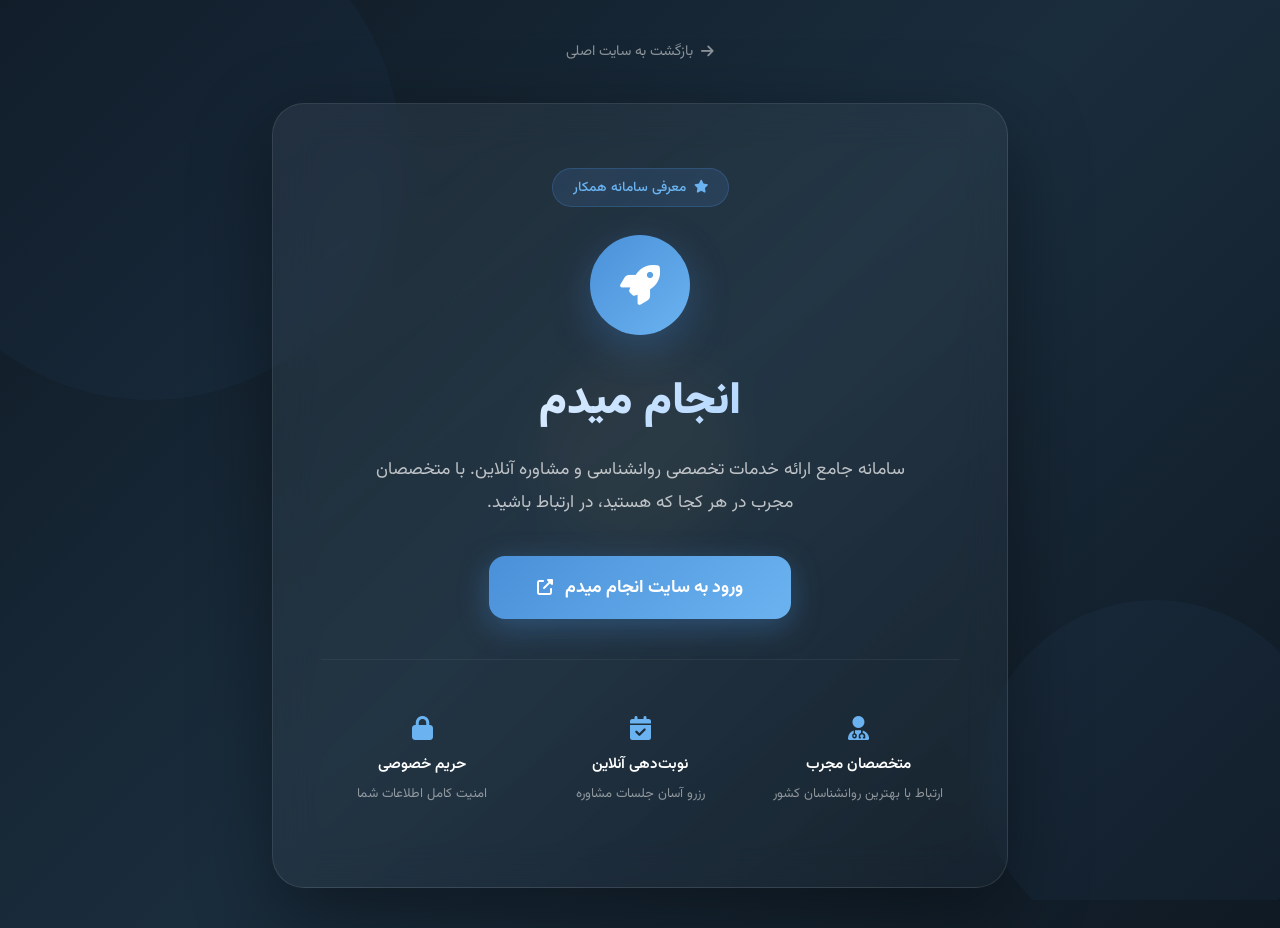
==== anjammidam.html @ 001f9366 "Add files via upload" ====
<!DOCTYPE html>
<html lang="fa" dir="rtl">
<head>
    <meta charset="UTF-8">
    <meta name="viewport" content="width=device-width, initial-scale=1.0">
    <title>انجام میدم | مرکز تخصصی روانکاوی نوجوان</title>
    <meta name="description" content="سایت انجام میدم - مرجع تخصصی خدمات روانشناسی و مشاوره آنلاین">
    <link rel="preconnect" href="https://fonts.googleapis.com">
    <link rel="preconnect" href="https://fonts.gstatic.com" crossorigin>
    <link href="https://fonts.googleapis.com/css2?family=Vazirmatn:wght@300;400;500;600;700;800;900&display=swap" rel="stylesheet">
    <link rel="stylesheet" href="https://cdnjs.cloudflare.com/ajax/libs/font-awesome/6.5.1/css/all.min.css">
    <style>
        * { margin: 0; padding: 0; box-sizing: border-box; }
        body {
            font-family: 'Vazirmatn', sans-serif;
            background: linear-gradient(135deg, #0f1923 0%, #1a2d3d 50%, #0f1923 100%);
            color: #fff;
            min-height: 100vh;
            display: flex;
            align-items: center;
            justify-content: center;
            direction: rtl;
            overflow-x: hidden;
        }
        .container {
            max-width: 900px;
            padding: 40px 24px;
            text-align: center;
            position: relative;
        }
        .bg-shapes { position: fixed; inset: 0; overflow: hidden; pointer-events: none; z-index: 0; }
        .bg-shapes span {
            position: absolute;
            border-radius: 50%;
            opacity: 0.04;
        }
        .bg-shapes span:nth-child(1) { width: 500px; height: 500px; background: #4a90d9; top: -100px; left: -100px; }
        .bg-shapes span:nth-child(2) { width: 350px; height: 350px; background: #6bb3f0; bottom: -50px; right: -50px; }
        .bg-shapes span:nth-child(3) { width: 200px; height: 200px; background: #d4a373; top: 50%; left: 50%; transform: translate(-50%, -50%); }

        .back-link {
            display: inline-flex;
            align-items: center;
            gap: 8px;
            color: rgba(255,255,255,0.5);
            font-size: 0.9rem;
            text-decoration: none;
            transition: 0.3s;
            margin-bottom: 40px;
        }
        .back-link:hover { color: #fff; }

        .banner {
            position: relative;
            z-index: 1;
            background: linear-gradient(145deg, rgba(255,255,255,0.06), rgba(255,255,255,0.02));
            backdrop-filter: blur(20px);
            border: 1px solid rgba(255,255,255,0.1);
            border-radius: 32px;
            padding: 64px 48px;
            box-shadow: 0 24px 80px rgba(0,0,0,0.4);
            transition: 0.4s;
        }
        .banner:hover {
            border-color: rgba(74, 144, 217, 0.4);
            box-shadow: 0 32px 100px rgba(74, 144, 217, 0.15);
            transform: translateY(-4px);
        }

        .badge {
            display: inline-flex;
            align-items: center;
            gap: 8px;
            padding: 8px 20px;
            background: rgba(74, 144, 217, 0.15);
            border: 1px solid rgba(74, 144, 217, 0.25);
            border-radius: 50px;
            font-size: 0.85rem;
            font-weight: 500;
            color: #6bb3f0;
            margin-bottom: 28px;
        }
        .badge i { font-size: 0.8rem; }

        .banner-icon {
            width: 100px;
            height: 100px;
            margin: 0 auto 32px;
            background: linear-gradient(135deg, #4a90d9, #6bb3f0);
            border-radius: 50%;
            display: flex;
            align-items: center;
            justify-content: center;
            font-size: 40px;
            color: #fff;
            box-shadow: 0 12px 40px rgba(74, 144, 217, 0.3);
        }

        .banner h1 {
            font-size: 2.8rem;
            font-weight: 900;
            background: linear-gradient(135deg, #fff, #8fc4ff);
            -webkit-background-clip: text;
            -webkit-text-fill-color: transparent;
            background-clip: text;
            margin-bottom: 16px;
        }

        .banner p {
            font-size: 1.1rem;
            color: rgba(255,255,255,0.7);
            line-height: 1.9;
            max-width: 550px;
            margin: 0 auto 36px;
        }

        .cta-button {
            display: inline-flex;
            align-items: center;
            gap: 12px;
            padding: 18px 48px;
            background: linear-gradient(135deg, #4a90d9, #6bb3f0);
            color: #fff;
            font-family: 'Vazirmatn', sans-serif;
            font-size: 1.1rem;
            font-weight: 700;
            border: none;
            border-radius: 16px;
            text-decoration: none;
            cursor: pointer;
            transition: 0.3s;
            box-shadow: 0 8px 30px rgba(74, 144, 217, 0.35);
        }
        .cta-button:hover {
            transform: translateY(-3px);
            box-shadow: 0 12px 45px rgba(74, 144, 217, 0.5);
        }
        .cta-button i { font-size: 1rem; }

        .features {
            display: grid;
            grid-template-columns: repeat(3, 1fr);
            gap: 16px;
            margin-top: 40px;
            padding-top: 40px;
            border-top: 1px solid rgba(255,255,255,0.06);
        }
        .feature-item {
            text-align: center;
            padding: 16px;
        }
        .feature-item i {
            font-size: 24px;
            color: #6bb3f0;
            margin-bottom: 12px;
        }
        .feature-item h4 {
            font-size: 0.95rem;
            font-weight: 600;
            margin-bottom: 6px;
        }
        .feature-item p {
            font-size: 0.82rem;
            color: rgba(255,255,255,0.5);
            margin: 0;
        }

        @media (max-width: 768px) {
            .banner { padding: 40px 24px; }
            .banner h1 { font-size: 2rem; }
            .features { grid-template-columns: 1fr; gap: 8px; }
            .banner p { font-size: 0.95rem; }
        }
        @media (max-width: 480px) {
            .banner h1 { font-size: 1.6rem; }
            .cta-button { padding: 14px 32px; font-size: 1rem; }
        }
    </style>
</head>
<body>
    <div class="bg-shapes">
        <span></span>
        <span></span>
        <span></span>
    </div>

    <div class="container">
        <a href="index.html" class="back-link">
            <i class="fas fa-arrow-right"></i>
            بازگشت به سایت اصلی
        </a>

        <div class="banner">
            <div class="badge">
                <i class="fas fa-star"></i>
                معرفی سامانه همکار
            </div>

            <div class="banner-icon">
                <i class="fas fa-rocket"></i>
            </div>

            <h1>انجام میدم</h1>
            <p>
                سامانه جامع ارائه خدمات تخصصی روانشناسی و مشاوره آنلاین. 
                با متخصصان مجرب در هر کجا که هستید، در ارتباط باشید.
            </p>

            <a href="https://www.anjammidam.com/" target="_blank" rel="noopener noreferrer" class="cta-button">
                <span>ورود به سایت انجام میدم</span>
                <i class="fas fa-external-link-alt"></i>
            </a>

            <div class="features">
                <div class="feature-item">
                    <i class="fas fa-user-md"></i>
                    <h4>متخصصان مجرب</h4>
                    <p>ارتباط با بهترین روانشناسان کشور</p>
                </div>
                <div class="feature-item">
                    <i class="fas fa-calendar-check"></i>
                    <h4>نوبت‌دهی آنلاین</h4>
                    <p>رزرو آسان جلسات مشاوره</p>
                </div>
                <div class="feature-item">
                    <i class="fas fa-lock"></i>
                    <h4>حریم خصوصی</h4>
                    <p>امنیت کامل اطلاعات شما</p>
                </div>
            </div>
        </div>
    </div>
</body>
</html>
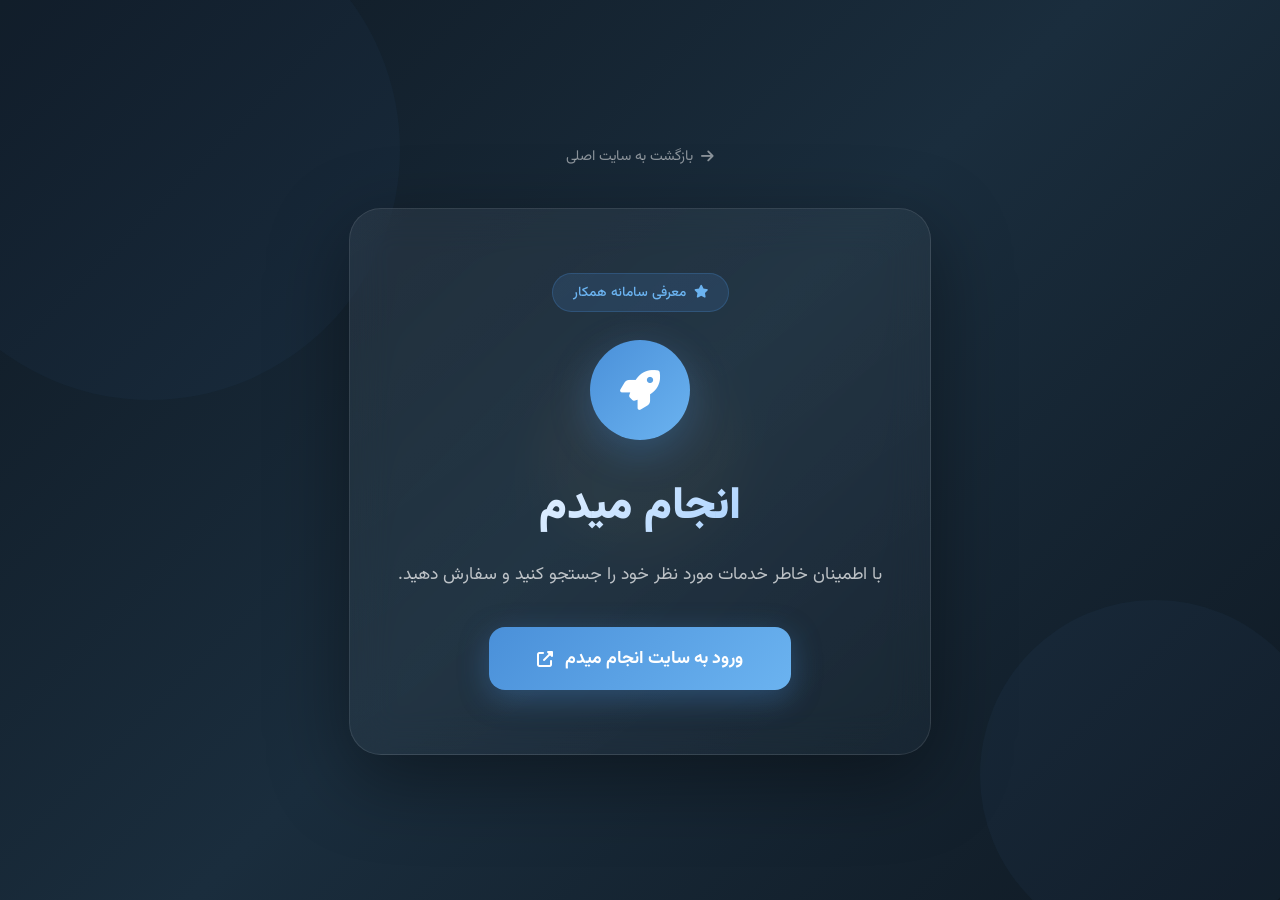
==== commit f0779ab9: "Update anjammidam.html" ====
--- a/anjammidam.html
+++ b/anjammidam.html
@@ -3,8 +3,8 @@
 <head>
     <meta charset="UTF-8">
     <meta name="viewport" content="width=device-width, initial-scale=1.0">
-    <title>انجام میدم | مرکز تخصصی روانکاوی نوجوان</title>
-    <meta name="description" content="سایت انجام میدم - مرجع تخصصی خدمات روانشناسی و مشاوره آنلاین">
+    <title>انجام میدم | انجام خدمات حرفه ای و خلاقانه</title>
+    <meta name="description" content="سایت انجام میدم - مرجع تخصصی خدمات حرفه ای و خلاقانه">
     <link rel="preconnect" href="https://fonts.googleapis.com">
     <link rel="preconnect" href="https://fonts.gstatic.com" crossorigin>
     <link href="https://fonts.googleapis.com/css2?family=Vazirmatn:wght@300;400;500;600;700;800;900&display=swap" rel="stylesheet">
@@ -202,8 +202,7 @@
 
             <h1>انجام میدم</h1>
             <p>
-                سامانه جامع ارائه خدمات تخصصی روانشناسی و مشاوره آنلاین. 
-                با متخصصان مجرب در هر کجا که هستید، در ارتباط باشید.
+                با اطمینان خاطر خدمات مورد نظر خود را جستجو کنید و سفارش دهید. 
             </p>
 
             <a href="https://www.anjammidam.com/" target="_blank" rel="noopener noreferrer" class="cta-button">
@@ -211,23 +210,7 @@
                 <i class="fas fa-external-link-alt"></i>
             </a>
 
-            <div class="features">
-                <div class="feature-item">
-                    <i class="fas fa-user-md"></i>
-                    <h4>متخصصان مجرب</h4>
-                    <p>ارتباط با بهترین روانشناسان کشور</p>
-                </div>
-                <div class="feature-item">
-                    <i class="fas fa-calendar-check"></i>
-                    <h4>نوبت‌دهی آنلاین</h4>
-                    <p>رزرو آسان جلسات مشاوره</p>
-                </div>
-                <div class="feature-item">
-                    <i class="fas fa-lock"></i>
-                    <h4>حریم خصوصی</h4>
-                    <p>امنیت کامل اطلاعات شما</p>
-                </div>
-            </div>
+            
         </div>
     </div>
 </body>
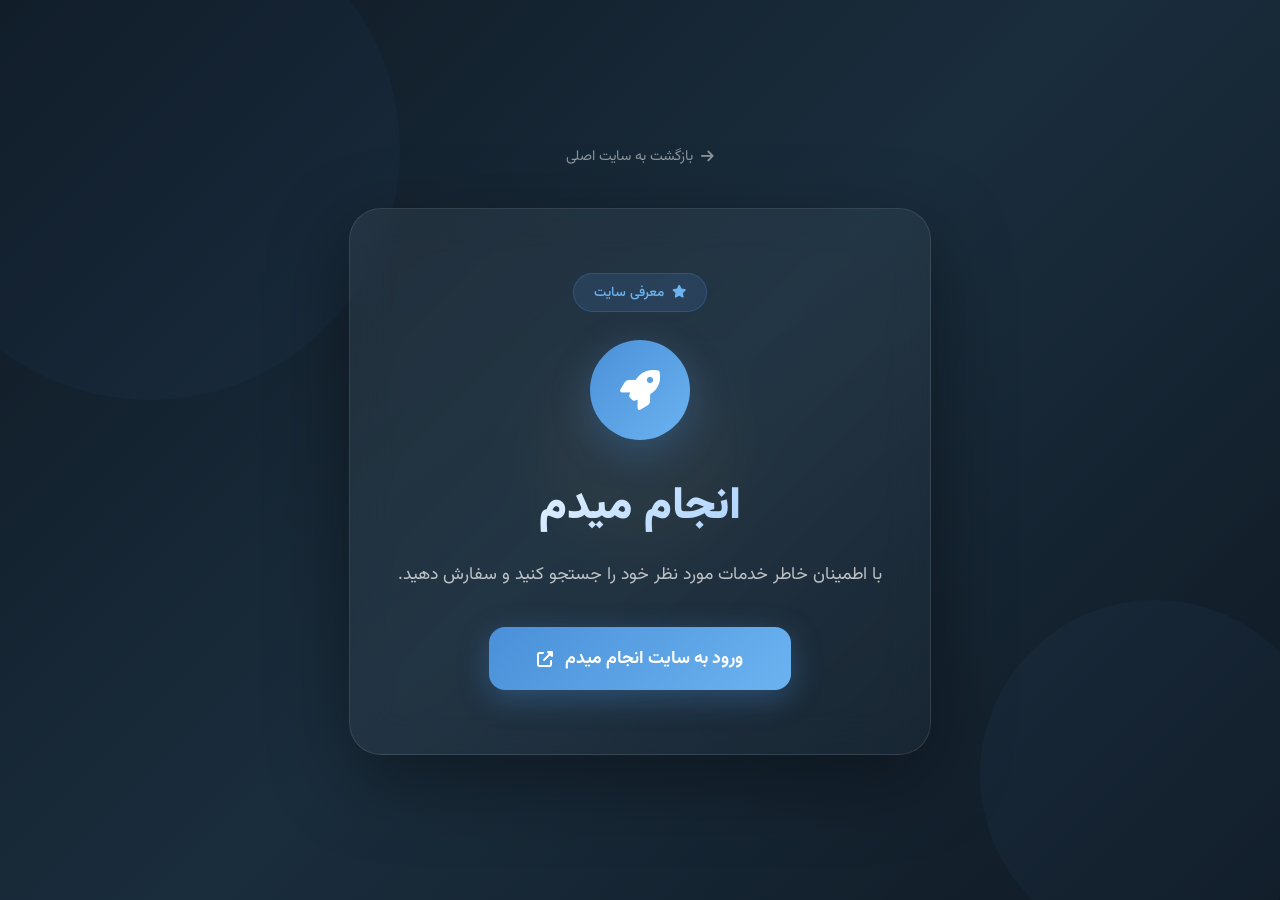
==== commit e2d42d76: "Update anjammidam.html" ====
--- a/anjammidam.html
+++ b/anjammidam.html
@@ -193,7 +193,7 @@
         <div class="banner">
             <div class="badge">
                 <i class="fas fa-star"></i>
-                معرفی سامانه همکار
+                معرفی سایت
             </div>
 
             <div class="banner-icon">
